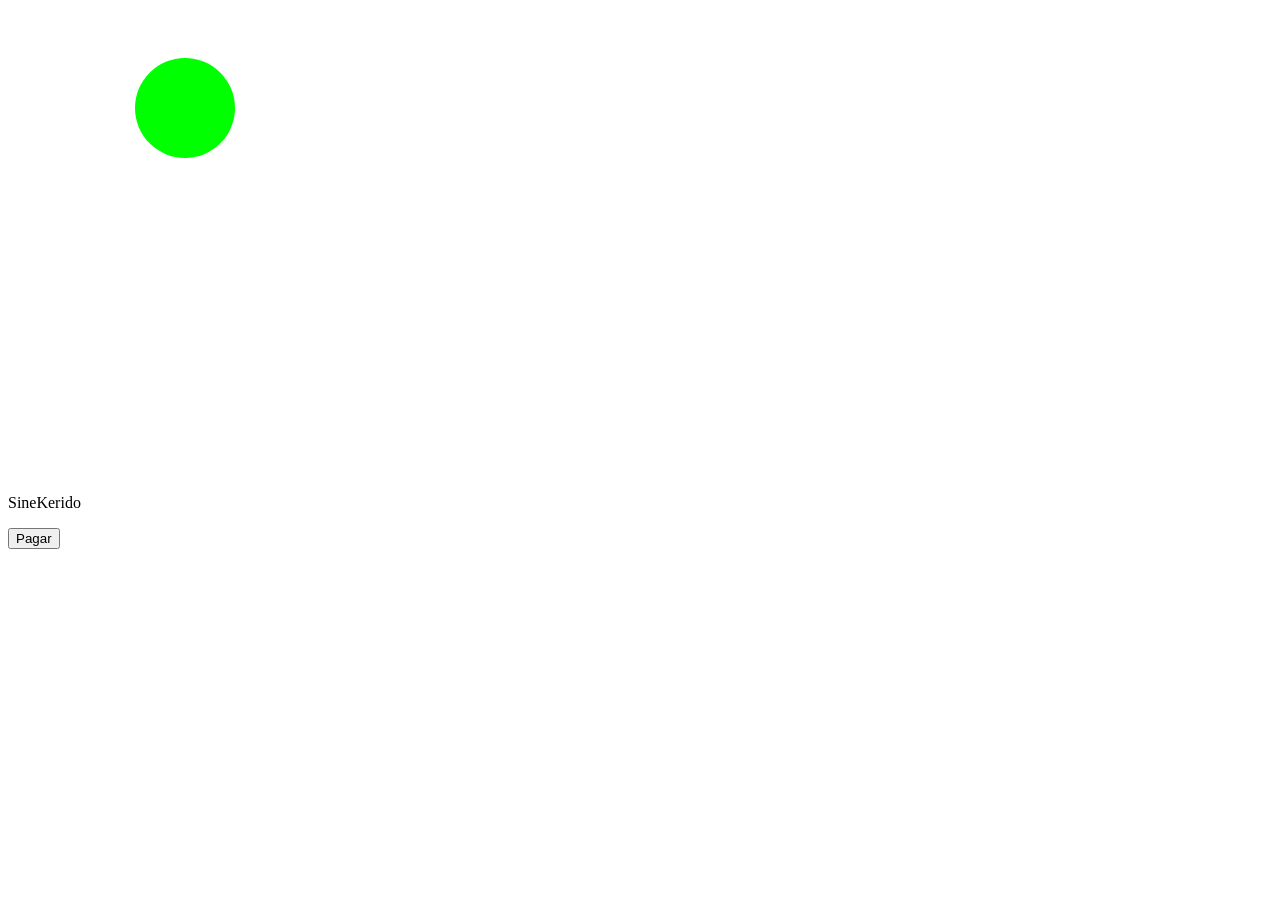
==== src/asientos.html @ ee9cafcd "Clase Asiento clickable" ====
<!DOCTYPE html>
<html lang="en">
<head>
    <meta charset="UTF-8">
    <meta name="viewport" content="width=device-width, initial-scale=1.0">
    <meta name="author" content="Santiago">
    <title>Document</title>
    <script src="asientos.js" defer></script>
</head>
<body>
    <h>SineKerido</h>
    <canvas id="select-seats" width="500" height="500"></canvas>
    <p id="selected-seats"></p>
    <button id="payment-button">Pagar</button>
</body>
</html>
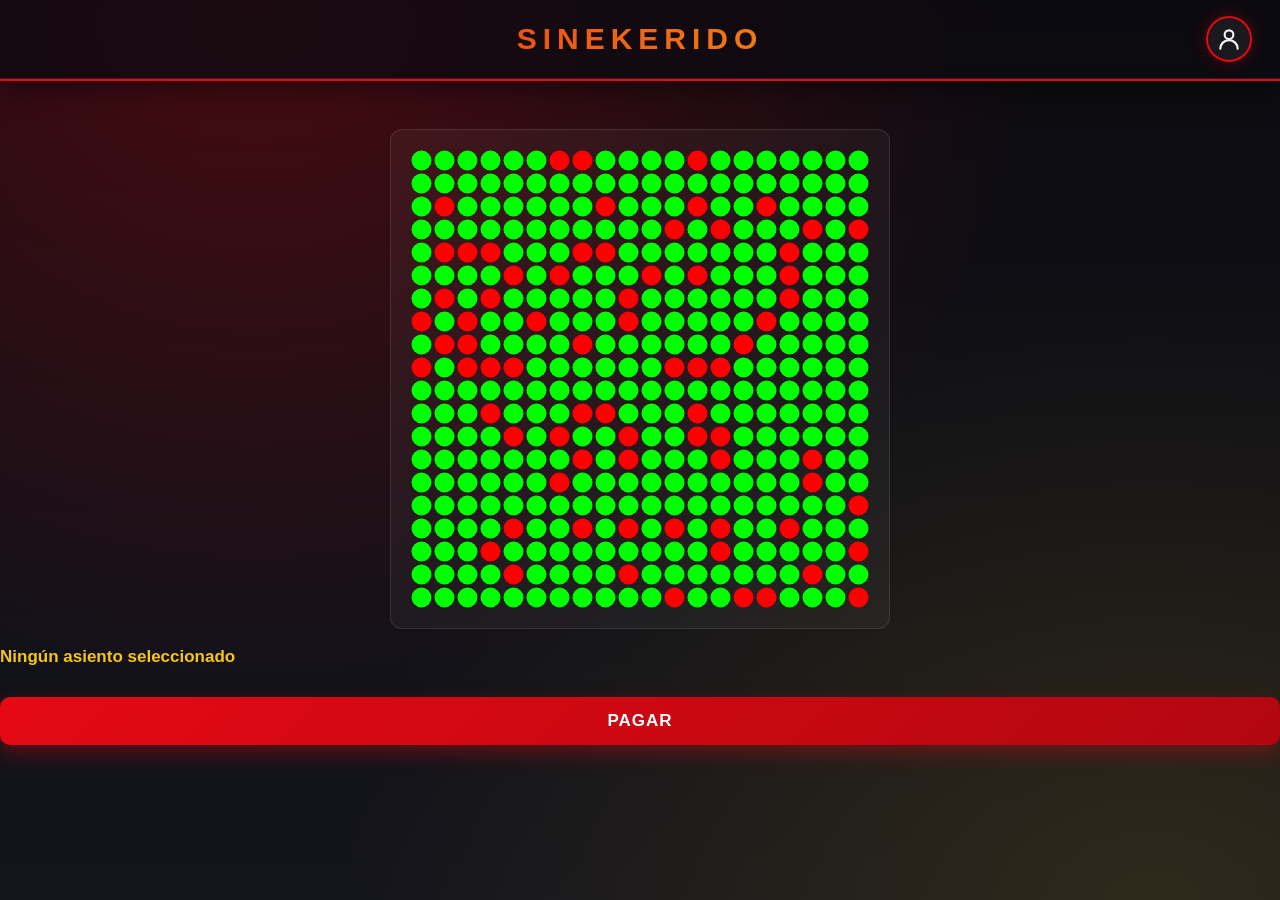
==== commit a30fd6eb: "añade styles a asientos.html y cosas" ====
--- a/src/asientos.html
+++ b/src/asientos.html
@@ -5,12 +5,23 @@
     <meta name="viewport" content="width=device-width, initial-scale=1.0">
     <meta name="author" content="Santiago">
     <title>Document</title>
+    <link rel="stylesheet" href="styles.css">
     <script src="asientos.js" defer></script>
 </head>
-<body>
-    <h>SineKerido</h>
+<body class="login-body">
+    <header class="main-header">
+        <h1>SineKerido</h1>
+
+        <!-- Icono de usuario (clicable): va al login o al perfil según haya sesión -->
+        <a href="login.html" class="icono-usuario" id="enlace-usuario" title="Iniciar sesión" aria-label="Iniciar sesión">
+            <svg viewBox="0 0 24 24" width="26" height="26" fill="none" stroke="currentColor" stroke-width="2" stroke-linecap="round" stroke-linejoin="round" aria-hidden="true">
+                <circle cx="12" cy="8" r="4"></circle>
+                <path d="M4 21c0-4.4 3.6-8 8-8s8 3.6 8 8"></path>
+            </svg>
+        </a>
+    </header>
     <canvas id="select-seats" width="500" height="500"></canvas>
     <p id="selected-seats"></p>
-    <button id="payment-button">Pagar</button>
+    <button id="payment-button" class="btn-submit">Pagar</button>
 </body>
 </html>
--- a/src/styles.css
+++ b/src/styles.css
@@ -0,0 +1,1099 @@
+/*
+ARCHIVO DE CSS. CREAR TODO EL CSS EN ESTE ARCHIVO.
+Tema: cine online (oscuro, rojo carmesí y dorado)
+Páginas: login.html, perfilusuario.html, asientos.html
+*/
+
+/* ---------- Variables ---------- */
+:root {
+    --fondo: #0b0b10;
+    --fondo-tarjeta: rgba(24, 24, 32, 0.85);
+    --borde: rgba(255, 255, 255, 0.1);
+    --texto: #f3f3f5;
+    --texto-suave: #a5a5b3;
+    --rojo: #e50914;
+    --rojo-oscuro: #b20710;
+    --dorado: #f5c518;
+    --verde: #3ddc84;
+    --radio: 14px;
+}
+
+/* ---------- Base (todas las páginas) ---------- */
+* {
+    margin: 0;
+    padding: 0;
+    box-sizing: border-box;
+    font-family: "Segoe UI", "Helvetica Neue", Arial, sans-serif;
+}
+
+body,
+body.login-body {
+    background-color: var(--fondo);
+    background-image:
+        radial-gradient(ellipse at 20% 0%, rgba(229, 9, 20, 0.28), transparent 55%),
+        radial-gradient(ellipse at 90% 100%, rgba(245, 197, 24, 0.12), transparent 50%),
+        linear-gradient(180deg, #0b0b10 0%, #14141c 100%);
+    background-attachment: fixed;
+    color: var(--texto);
+    display: flex;
+    flex-direction: column;
+    min-height: 100vh;
+}
+
+/* ---------- Cabecera ---------- */
+.main-header {
+    text-align: center;
+    padding: 22px 0;
+    background: rgba(11, 11, 16, 0.75);
+    backdrop-filter: blur(8px);
+    border-bottom: 1px solid var(--borde);
+    box-shadow: 0 2px 0 var(--rojo), 0 8px 30px rgba(0, 0, 0, 0.5);
+    margin-bottom: 50px;
+}
+
+.main-header h1 {
+    font-size: 30px;
+    font-weight: 800;
+    letter-spacing: 6px;
+    text-transform: uppercase;
+    background: linear-gradient(90deg, var(--rojo), var(--dorado));
+    -webkit-background-clip: text;
+    background-clip: text;
+    -webkit-text-fill-color: transparent;
+}
+
+/* ---------- Contenedor y tarjeta (login, perfil, asientos) ---------- */
+.login-container {
+    display: flex;
+    justify-content: center;
+    align-items: center;
+    flex: 1;
+    padding: 0 16px 50px;
+}
+
+.login-box {
+    width: 100%;
+    max-width: 460px;
+    padding: 44px 40px;
+    background: var(--fondo-tarjeta);
+    backdrop-filter: blur(10px);
+    border: 1px solid var(--borde);
+    border-top: 4px solid var(--rojo);
+    border-radius: var(--radio);
+    box-shadow: 0 25px 60px rgba(0, 0, 0, 0.6), 0 0 40px rgba(229, 9, 20, 0.12);
+    animation: aparecer 0.6s ease both;
+}
+
+.login-box h2 {
+    font-size: 26px;
+    font-weight: 700;
+    margin-bottom: 30px;
+    text-align: center;
+}
+
+/* ---------- Formulario ---------- */
+.form-group {
+    margin-bottom: 24px;
+}
+
+.form-group label {
+    display: block;
+    font-size: 13px;
+    font-weight: 600;
+    letter-spacing: 1px;
+    text-transform: uppercase;
+    color: var(--texto-suave);
+    margin-bottom: 8px;
+}
+
+.form-group input {
+    width: 100%;
+    padding: 14px 16px;
+    font-size: 16px;
+    color: var(--texto);
+    background: rgba(255, 255, 255, 0.06);
+    border: 1px solid var(--borde);
+    border-radius: 10px;
+    outline: none;
+    transition: border-color 0.25s, box-shadow 0.25s, background 0.25s;
+}
+
+.form-group input::placeholder {
+    color: #6d6d7a;
+}
+
+.form-group input:focus {
+    border-color: var(--rojo);
+    background: rgba(255, 255, 255, 0.09);
+    box-shadow: 0 0 0 4px rgba(229, 9, 20, 0.2);
+}
+
+/* ---------- Botón principal ---------- */
+.btn-submit {
+    width: 100%;
+    padding: 14px;
+    background: linear-gradient(135deg, var(--rojo), var(--rojo-oscuro));
+    color: #fff;
+    border: none;
+    border-radius: 10px;
+    font-size: 17px;
+    font-weight: 700;
+    letter-spacing: 1px;
+    text-transform: uppercase;
+    cursor: pointer;
+    margin-bottom: 20px;
+    box-shadow: 0 8px 20px rgba(229, 9, 20, 0.35);
+    transition: transform 0.2s, box-shadow 0.2s, filter 0.2s;
+}
+
+.btn-submit:hover {
+    transform: translateY(-2px);
+    filter: brightness(1.12);
+    box-shadow: 0 12px 28px rgba(229, 9, 20, 0.5);
+}
+
+.btn-submit:active {
+    transform: translateY(0);
+}
+
+/* ---------- Pie ---------- */
+.login-footer {
+    margin-top: 20px;
+    font-size: 15px;
+    text-align: center;
+    color: var(--texto-suave);
+}
+
+.login-footer a {
+    color: var(--dorado);
+    text-decoration: none;
+    font-weight: 700;
+    border-bottom: 1px solid transparent;
+    transition: color 0.2s, border-color 0.2s;
+}
+
+.login-footer a:hover {
+    color: #fff;
+    border-color: var(--dorado);
+}
+
+/* =====================================================
+   PERFIL DE USUARIO
+   ===================================================== */
+.perfil-box {
+    max-width: 860px;
+}
+
+.perfil-box h2 {
+    text-align: left;
+    margin-bottom: 28px;
+}
+
+.perfil-layout {
+    display: flex;
+    align-items: center;
+    gap: 48px;
+}
+
+/* Foto opcional (círculo clicable) */
+.foto {
+    flex: 0 0 200px;
+    width: 200px;
+    height: 200px;
+    display: flex;
+    align-items: center;
+    justify-content: center;
+    text-align: center;
+    padding: 12px;
+    border: 3px solid var(--rojo);
+    border-radius: 50%;
+    background-color: rgba(255, 255, 255, 0.06);
+    background-size: cover;
+    background-position: center;
+    background-repeat: no-repeat;
+    color: var(--texto-suave);
+    font-size: 15px;
+    cursor: pointer;
+    overflow: hidden;
+    box-shadow: 0 0 30px rgba(229, 9, 20, 0.25);
+    transition: transform 0.25s, border-color 0.25s, box-shadow 0.25s;
+}
+
+.foto:hover,
+.foto:focus-visible {
+    outline: none;
+    transform: scale(1.04);
+    border-color: var(--dorado);
+    box-shadow: 0 0 36px rgba(245, 197, 24, 0.35);
+}
+
+.foto.con-imagen span {
+    display: none;
+}
+
+.datos {
+    flex: 1;
+    min-width: 0;
+}
+
+.datos > * {
+    margin-bottom: 24px;
+}
+
+.datos > *:last-child {
+    margin-bottom: 0;
+}
+
+.bloque {
+    font-size: 17px;
+    line-height: 1.6;
+}
+
+.bloque .saludo {
+    display: block;
+    font-size: 24px;
+    font-weight: 700;
+}
+
+.bloque .etiqueta {
+    display: block;
+    font-size: 13px;
+    font-weight: 600;
+    letter-spacing: 1px;
+    text-transform: uppercase;
+    color: var(--texto-suave);
+    margin-bottom: 4px;
+}
+
+.puntos {
+    display: inline-block;
+    padding: 2px 14px;
+    margin-left: 6px;
+    border-radius: 999px;
+    background: rgba(245, 197, 24, 0.15);
+    border: 1px solid var(--dorado);
+    color: var(--dorado);
+    font-weight: 800;
+}
+
+.bloque .politica {
+    display: block;
+    margin-top: 6px;
+    font-size: 14px;
+    color: var(--texto-suave);
+}
+
+#email {
+    color: var(--dorado);
+    font-weight: 600;
+}
+
+/* Botones secundarios de la cuenta */
+.acciones-perfil {
+    display: flex;
+    flex-wrap: wrap;
+    gap: 14px;
+}
+
+.enlace {
+    padding: 11px 20px;
+    font-size: 15px;
+    font-weight: 600;
+    color: var(--texto);
+    background: rgba(255, 255, 255, 0.06);
+    border: 1px solid var(--borde);
+    border-radius: 10px;
+    cursor: pointer;
+    transition: background 0.2s, border-color 0.2s, color 0.2s, transform 0.2s;
+}
+
+.enlace:hover,
+.enlace:focus-visible {
+    outline: none;
+    transform: translateY(-2px);
+    background: rgba(255, 255, 255, 0.12);
+    border-color: var(--dorado);
+    color: var(--dorado);
+}
+
+.enlace.peligro {
+    color: #ff6b73;
+    border-color: rgba(229, 9, 20, 0.5);
+}
+
+.enlace.peligro:hover,
+.enlace.peligro:focus-visible {
+    background: var(--rojo);
+    border-color: var(--rojo);
+    color: #fff;
+}
+
+/* Aviso temporal (el JS le pone color verde oscuro o rojo, por eso lleva fondo claro) */
+#aviso {
+    min-height: 0;
+    font-size: 14px;
+    font-weight: 600;
+}
+
+#aviso:not(:empty) {
+    padding: 10px 14px;
+    border-radius: 8px;
+    background: #eaf7ee;
+    animation: aparecer 0.3s ease both;
+}
+
+/* Ventana de confirmación */
+dialog {
+    margin: auto;
+    width: calc(100% - 32px);
+    max-width: 440px;
+    padding: 28px 30px;
+    background: #17171f;
+    color: var(--texto);
+    border: 1px solid var(--borde);
+    border-top: 4px solid var(--rojo);
+    border-radius: var(--radio);
+    box-shadow: 0 25px 60px rgba(0, 0, 0, 0.7);
+    font-size: 17px;
+    line-height: 1.5;
+}
+
+dialog::backdrop {
+    background: rgba(0, 0, 0, 0.65);
+    backdrop-filter: blur(3px);
+}
+
+dialog .acciones {
+    display: flex;
+    justify-content: flex-end;
+    gap: 12px;
+    margin-top: 24px;
+}
+
+dialog button {
+    padding: 10px 20px;
+    font-size: 15px;
+    font-weight: 600;
+    color: var(--texto);
+    background: rgba(255, 255, 255, 0.08);
+    border: 1px solid var(--borde);
+    border-radius: 10px;
+    cursor: pointer;
+    transition: filter 0.2s, transform 0.2s;
+}
+
+dialog button:hover {
+    filter: brightness(1.25);
+    transform: translateY(-1px);
+}
+
+dialog button.rojo {
+    background: linear-gradient(135deg, var(--rojo), var(--rojo-oscuro));
+    border-color: var(--rojo);
+    color: #fff;
+}
+
+/* =====================================================
+   SELECCIÓN DE ASIENTOS
+   ===================================================== */
+.asientos-box {
+    max-width: 580px;
+    text-align: center;
+}
+
+.asientos-box h2 {
+    margin-bottom: 24px;
+}
+
+/* Pantalla del cine */
+.pantalla {
+    width: 80%;
+    height: 10px;
+    margin: 0 auto 8px;
+    border-radius: 50% / 100% 100% 0 0;
+    background: linear-gradient(180deg, #fff, rgba(255, 255, 255, 0.15));
+    box-shadow: 0 10px 40px rgba(245, 197, 24, 0.45);
+}
+
+.pantalla-texto {
+    display: block;
+    margin-bottom: 20px;
+    font-size: 12px;
+    letter-spacing: 6px;
+    text-transform: uppercase;
+    color: var(--texto-suave);
+}
+
+/* El canvas NO se escala con CSS (rompería los clics en los asientos).
+   Si la pantalla es estrecha, el contenedor hace scroll horizontal. */
+.canvas-wrap {
+    overflow-x: auto;
+    padding-bottom: 6px;
+}
+
+#select-seats {
+    display: block;
+    margin: 0 auto;
+    cursor: pointer;
+    background: rgba(255, 255, 255, 0.04);
+    border-radius: 12px;
+    box-shadow: inset 0 0 0 1px var(--borde);
+}
+
+/* Leyenda */
+.leyenda {
+    display: flex;
+    justify-content: center;
+    flex-wrap: wrap;
+    gap: 22px;
+    margin: 22px 0 6px;
+    font-size: 14px;
+    color: var(--texto-suave);
+}
+
+.leyenda span {
+    display: inline-flex;
+    align-items: center;
+    gap: 8px;
+}
+
+.leyenda i {
+    display: inline-block;
+    width: 14px;
+    height: 14px;
+    border-radius: 50%;
+}
+
+.leyenda .libre       { background: #3ddc84; }
+.leyenda .seleccionada { background: #f5c518; }
+.leyenda .ocupada     { background: #e50914; }
+
+/* Resumen de asientos elegidos */
+#selected-seats {
+    min-height: 28px;
+    margin: 18px 0 22px;
+    font-size: 17px;
+    font-weight: 600;
+    color: var(--dorado);
+}
+
+#payment-button {
+    margin-bottom: 0;
+}
+
+/* =====================================================
+   PERFIL DE USUARIO - REGLAS EXTRA
+   ===================================================== */
+
+/* Título con barra de acento */
+.perfil-box h2 {
+    position: relative;
+    padding-bottom: 14px;
+}
+
+.perfil-box h2::after {
+    content: "";
+    position: absolute;
+    left: 0;
+    bottom: 0;
+    width: 64px;
+    height: 3px;
+    border-radius: 3px;
+    background: linear-gradient(90deg, var(--rojo), var(--dorado));
+}
+
+/* Avatar: anillo exterior y texto "Cambiar foto" al pasar el ratón */
+.foto {
+    position: relative;
+    box-shadow:
+        0 0 0 6px rgba(229, 9, 20, 0.12),
+        0 0 30px rgba(229, 9, 20, 0.25);
+}
+
+.foto:hover,
+.foto:focus-visible {
+    box-shadow:
+        0 0 0 6px rgba(245, 197, 24, 0.15),
+        0 0 36px rgba(245, 197, 24, 0.35);
+}
+
+.foto.con-imagen::after {
+    content: "Cambiar foto";
+    position: absolute;
+    inset: 0;
+    display: flex;
+    align-items: flex-end;
+    justify-content: center;
+    padding-bottom: 26px;
+    font-size: 14px;
+    font-weight: 700;
+    letter-spacing: 1px;
+    text-transform: uppercase;
+    color: #fff;
+    background: linear-gradient(180deg, transparent 45%, rgba(0, 0, 0, 0.75));
+    opacity: 0;
+    transition: opacity 0.25s;
+}
+
+.foto.con-imagen:hover::after,
+.foto.con-imagen:focus-visible::after {
+    opacity: 1;
+}
+
+/* Bloques de información separados por líneas finas */
+.bloque + .bloque {
+    padding-top: 22px;
+    border-top: 1px solid var(--borde);
+}
+
+.bloque .saludo {
+    background: linear-gradient(90deg, #fff, var(--dorado));
+    -webkit-background-clip: text;
+    background-clip: text;
+    -webkit-text-fill-color: transparent;
+}
+
+/* Puntos: insignia con estrella y "pts" */
+.puntos {
+    font-size: 20px;
+    box-shadow: 0 0 18px rgba(245, 197, 24, 0.2);
+}
+
+.puntos::before {
+    content: "\2605 ";
+    font-size: 0.85em;
+}
+
+.puntos::after {
+    content: " pts";
+    font-size: 0.7em;
+    font-weight: 600;
+    opacity: 0.85;
+}
+
+/* Política de puntos como nota destacada */
+.bloque .politica {
+    margin-top: 12px;
+    padding: 10px 14px;
+    border-left: 3px solid var(--dorado);
+    border-radius: 0 8px 8px 0;
+    background: rgba(255, 255, 255, 0.04);
+    line-height: 1.5;
+}
+
+/* Correo: que no desborde la tarjeta si es muy largo */
+#email {
+    display: inline-block;
+    max-width: 100%;
+    overflow-wrap: anywhere;
+}
+
+/* Botones: foco visible y "Borrar cuenta" separado a la derecha */
+.enlace:focus-visible {
+    box-shadow: 0 0 0 4px rgba(245, 197, 24, 0.3);
+}
+
+.enlace.peligro:focus-visible {
+    box-shadow: 0 0 0 4px rgba(229, 9, 20, 0.35);
+}
+
+.enlace:active {
+    transform: translateY(0);
+}
+
+.enlace.peligro {
+    margin-left: auto;
+}
+
+/* Aparición escalonada de los bloques de datos */
+.datos > * {
+    animation: aparecer 0.5s ease both;
+}
+
+.datos > *:nth-child(1) { animation-delay: 0.10s; }
+.datos > *:nth-child(2) { animation-delay: 0.20s; }
+.datos > *:nth-child(3) { animation-delay: 0.30s; }
+.datos > *:nth-child(4) { animation-delay: 0.40s; }
+
+/* Ventana de confirmación: animación de entrada y foco */
+dialog[open] {
+    animation: aparecer 0.25s ease both;
+}
+
+dialog button:focus-visible {
+    outline: none;
+    box-shadow: 0 0 0 4px rgba(245, 197, 24, 0.3);
+}
+
+dialog button.rojo:hover {
+    box-shadow: 0 8px 20px rgba(229, 9, 20, 0.45);
+}
+
+/* Móvil: perfil centrado y botones a ancho completo */
+@media (max-width: 700px) {
+    .perfil-box h2::after {
+        left: 50%;
+        transform: translateX(-50%);
+    }
+    .bloque {
+        text-align: center;
+    }
+    .bloque .politica {
+        text-align: left;
+    }
+    .acciones-perfil {
+        justify-content: center;
+    }
+    .enlace.peligro {
+        margin-left: 0;
+    }
+}
+
+@media (max-width: 520px) {
+    .foto {
+        flex-basis: 160px;
+        width: 160px;
+        height: 160px;
+    }
+    .acciones-perfil {
+        flex-direction: column;
+    }
+    .enlace {
+        width: 100%;
+    }
+    dialog {
+        padding: 22px 20px;
+    }
+    dialog .acciones {
+        flex-direction: column-reverse;
+    }
+    dialog button {
+        width: 100%;
+    }
+}
+
+/* Respeta a quien prefiere menos animaciones */
+@media (prefers-reduced-motion: reduce) {
+    *, *::before, *::after {
+        animation: none !important;
+        transition: none !important;
+    }
+}
+
+/* =====================================================
+   MENÚ PRINCIPAL (index.html)
+   ===================================================== */
+.main-header {
+    position: relative;
+}
+
+/* Icono de usuario (esquina superior derecha) */
+.icono-usuario {
+    position: absolute;
+    top: 50%;
+    right: 28px;
+    transform: translateY(-50%);
+    width: 46px;
+    height: 46px;
+    display: grid;
+    place-items: center;
+    border: 2px solid var(--rojo);
+    border-radius: 50%;
+    color: var(--texto);
+    background-color: rgba(255, 255, 255, 0.06);
+    background-size: cover;
+    background-position: center;
+    box-shadow: 0 0 18px rgba(229, 9, 20, 0.3);
+    transition: border-color 0.2s, color 0.2s, box-shadow 0.2s, transform 0.2s;
+}
+
+.icono-usuario:hover,
+.icono-usuario:focus-visible {
+    outline: none;
+    border-color: var(--dorado);
+    color: var(--dorado);
+    box-shadow: 0 0 22px rgba(245, 197, 24, 0.45);
+    transform: translateY(-50%) scale(1.08);
+}
+
+.icono-usuario.con-foto svg {
+    display: none;
+}
+
+.menu-principal {
+    flex: 1;
+    width: 100%;
+    max-width: 1100px;
+    margin: 0 auto;
+    padding: 0 16px 50px;
+}
+
+.titulo-menu {
+    margin-bottom: 28px;
+    font-size: 30px;
+    font-weight: 700;
+    text-align: center;
+}
+
+.seccion {
+    margin-bottom: 30px;
+    padding: 26px;
+    background: var(--fondo-tarjeta);
+    backdrop-filter: blur(10px);
+    border: 1px solid var(--borde);
+    border-radius: var(--radio);
+    box-shadow: 0 20px 50px rgba(0, 0, 0, 0.5);
+    animation: aparecer 0.6s ease both;
+}
+
+.seccion h3 {
+    margin-bottom: 20px;
+    padding-left: 12px;
+    border-left: 4px solid var(--rojo);
+    font-size: 20px;
+    font-weight: 700;
+}
+
+.tarjetas {
+    display: grid;
+    grid-template-columns: repeat(auto-fill, minmax(160px, 1fr));
+    gap: 20px;
+}
+
+/* Tarjeta clicable: sirve para <a> (película) y <button> (menú) */
+.tarjeta {
+    display: block;
+    padding: 10px;
+    font: inherit;
+    text-align: left;
+    color: var(--texto);
+    text-decoration: none;
+    background: rgba(255, 255, 255, 0.04);
+    border: 1px solid var(--borde);
+    border-radius: 12px;
+    cursor: pointer;
+    transition: transform 0.25s, border-color 0.25s, box-shadow 0.25s, background 0.25s;
+}
+
+.tarjeta:hover,
+.tarjeta:focus-visible {
+    outline: none;
+    transform: translateY(-6px);
+    background: rgba(255, 255, 255, 0.08);
+    border-color: var(--rojo);
+    box-shadow: 0 14px 30px rgba(229, 9, 20, 0.3);
+}
+
+.tarjeta-img {
+    aspect-ratio: 2 / 3;
+    overflow: hidden;
+    border-radius: 8px;
+    background: rgba(255, 255, 255, 0.06);
+}
+
+.tarjetas.cuadradas .tarjeta-img {
+    aspect-ratio: 1 / 1;
+}
+
+.tarjeta-img img {
+    display: block;
+    width: 100%;
+    height: 100%;
+    object-fit: cover;
+    transition: transform 0.4s;
+}
+
+.tarjeta:hover .tarjeta-img img,
+.tarjeta:focus-visible .tarjeta-img img {
+    transform: scale(1.06);
+}
+
+.tarjeta-titulo {
+    display: block;
+    margin-top: 12px;
+    font-size: 16px;
+    font-weight: 700;
+}
+
+.tarjeta-sub {
+    display: block;
+    margin-top: 2px;
+    font-size: 14px;
+    color: var(--texto-suave);
+}
+
+.tarjetas.cuadradas .tarjeta-sub {
+    color: var(--dorado);
+    font-weight: 700;
+}
+
+/* Detalle de menú (usa el estilo base de <dialog>) */
+dialog h3 {
+    margin-bottom: 10px;
+    font-size: 22px;
+}
+
+dialog .menu-precio {
+    margin-top: 12px;
+    font-size: 22px;
+    font-weight: 800;
+    color: var(--dorado);
+}
+
+/* Aviso flotante */
+.toast {
+    position: fixed;
+    left: 50%;
+    bottom: 28px;
+    transform: translate(-50%, 20px);
+    padding: 12px 22px;
+    font-size: 15px;
+    font-weight: 600;
+    color: var(--texto);
+    background: #17171f;
+    border: 1px solid var(--dorado);
+    border-radius: 999px;
+    box-shadow: 0 10px 30px rgba(0, 0, 0, 0.6);
+    opacity: 0;
+    pointer-events: none;
+    transition: opacity 0.3s, transform 0.3s;
+}
+
+.toast.visible {
+    opacity: 1;
+    transform: translate(-50%, 0);
+}
+
+@media (max-width: 520px) {
+    .icono-usuario {
+        right: 14px;
+        width: 40px;
+        height: 40px;
+    }
+    .titulo-menu { font-size: 24px; }
+    .seccion { padding: 18px; }
+    .tarjetas {
+        grid-template-columns: repeat(auto-fill, minmax(130px, 1fr));
+        gap: 14px;
+    }
+}
+
+/* =====================================================
+   PAGO (pago.html)
+   ===================================================== */
+.pago-box {
+    max-width: 560px;
+}
+
+.pago-cabecera {
+    display: flex;
+    justify-content: space-between;
+    align-items: baseline;
+    gap: 16px;
+    margin-bottom: 20px;
+    padding-bottom: 16px;
+    border-bottom: 1px solid var(--borde);
+}
+
+.pago-cabecera h2 {
+    margin: 0;
+    text-align: left;
+}
+
+.precio-total {
+    font-size: 30px;
+    font-weight: 800;
+    color: var(--dorado);
+    white-space: nowrap;
+}
+
+/* Resumen del pedido */
+.resumen-lineas {
+    margin-bottom: 26px;
+    list-style: none;
+}
+
+.resumen-lineas li {
+    display: flex;
+    justify-content: space-between;
+    gap: 16px;
+    padding: 8px 0;
+    font-size: 15px;
+    color: var(--texto-suave);
+    border-bottom: 1px dashed var(--borde);
+}
+
+.resumen-lineas li small {
+    display: block;
+    margin-top: 2px;
+    font-size: 12px;
+    color: #7d7d8c;
+}
+
+.resumen-lineas li span:last-child {
+    color: var(--texto);
+    font-weight: 600;
+    white-space: nowrap;
+}
+
+.resumen-lineas li.descuento span {
+    color: var(--verde);
+}
+
+/* Usar puntos */
+.fila-puntos {
+    display: flex;
+    justify-content: space-between;
+    align-items: center;
+    flex-wrap: wrap;
+    gap: 10px;
+    margin-bottom: 6px;
+    font-size: 16px;
+}
+
+.check {
+    display: inline-flex;
+    align-items: center;
+    gap: 10px;
+    cursor: pointer;
+    font-weight: 600;
+}
+
+.check input {
+    width: 20px;
+    height: 20px;
+    accent-color: var(--rojo);
+    cursor: pointer;
+}
+
+.check input:disabled,
+.check input:disabled + span {
+    opacity: 0.45;
+    cursor: not-allowed;
+}
+
+.puntos-disponibles {
+    color: var(--texto-suave);
+}
+
+.puntos-disponibles strong {
+    color: var(--dorado);
+}
+
+.nota-puntos {
+    min-height: 20px;
+    margin-bottom: 22px;
+    font-size: 13px;
+    color: var(--texto-suave);
+}
+
+/* Confirmación de pago */
+.confirmacion {
+    text-align: center;
+}
+
+.confirmacion[hidden],
+#seccion-pago[hidden] {
+    display: none;
+}
+
+.confirmacion-icono {
+    display: grid;
+    place-items: center;
+    width: 76px;
+    height: 76px;
+    margin: 0 auto 20px;
+    font-size: 38px;
+    font-weight: 800;
+    color: var(--verde);
+    border: 3px solid var(--verde);
+    border-radius: 50%;
+    background: rgba(61, 220, 132, 0.1);
+    box-shadow: 0 0 30px rgba(61, 220, 132, 0.3);
+}
+
+.confirmacion h2 {
+    margin-bottom: 14px;
+}
+
+.confirmacion-texto {
+    margin-bottom: 8px;
+    font-size: 17px;
+    line-height: 1.5;
+}
+
+.confirmacion-ref {
+    margin-bottom: 28px;
+    font-size: 14px;
+    color: var(--texto-suave);
+}
+
+.confirmacion-ref strong {
+    color: var(--dorado);
+    letter-spacing: 1px;
+}
+
+.btn-enlace {
+    display: block;
+    margin-bottom: 0;
+    text-align: center;
+    text-decoration: none;
+}
+
+@media (max-width: 520px) {
+    .pago-cabecera {
+        flex-direction: column;
+        align-items: flex-start;
+        gap: 6px;
+    }
+}
+
+/* ---------- Mensajes del formulario (login / registro) ---------- */
+.mensaje:not(:empty) {
+    margin-bottom: 20px;
+    padding: 10px 14px;
+    border-radius: 8px;
+    font-size: 14px;
+    font-weight: 600;
+    background: rgba(229, 9, 20, 0.15);
+    border: 1px solid rgba(229, 9, 20, 0.5);
+    color: #ff8a90;
+    animation: aparecer 0.3s ease both;
+}
+
+.mensaje.ok:not(:empty) {
+    background: rgba(61, 220, 132, 0.12);
+    border-color: rgba(61, 220, 132, 0.5);
+    color: var(--verde);
+}
+
+.btn-submit:disabled {
+    opacity: 0.6;
+    cursor: wait;
+    transform: none;
+}
+
+/* ---------- Animación ---------- */
+@keyframes aparecer {
+    from { opacity: 0; transform: translateY(20px); }
+    to   { opacity: 1; transform: translateY(0); }
+}
+
+/* ---------- Móvil ---------- */
+@media (max-width: 700px) {
+    .perfil-layout {
+        flex-direction: column;
+        gap: 28px;
+    }
+    .perfil-box h2 {
+        text-align: center;
+    }
+    .datos {
+        width: 100%;
+    }
+}
+
+@media (max-width: 520px) {
+    .main-header h1 { font-size: 22px; letter-spacing: 4px; }
+    .login-box { padding: 32px 22px; }
+}
